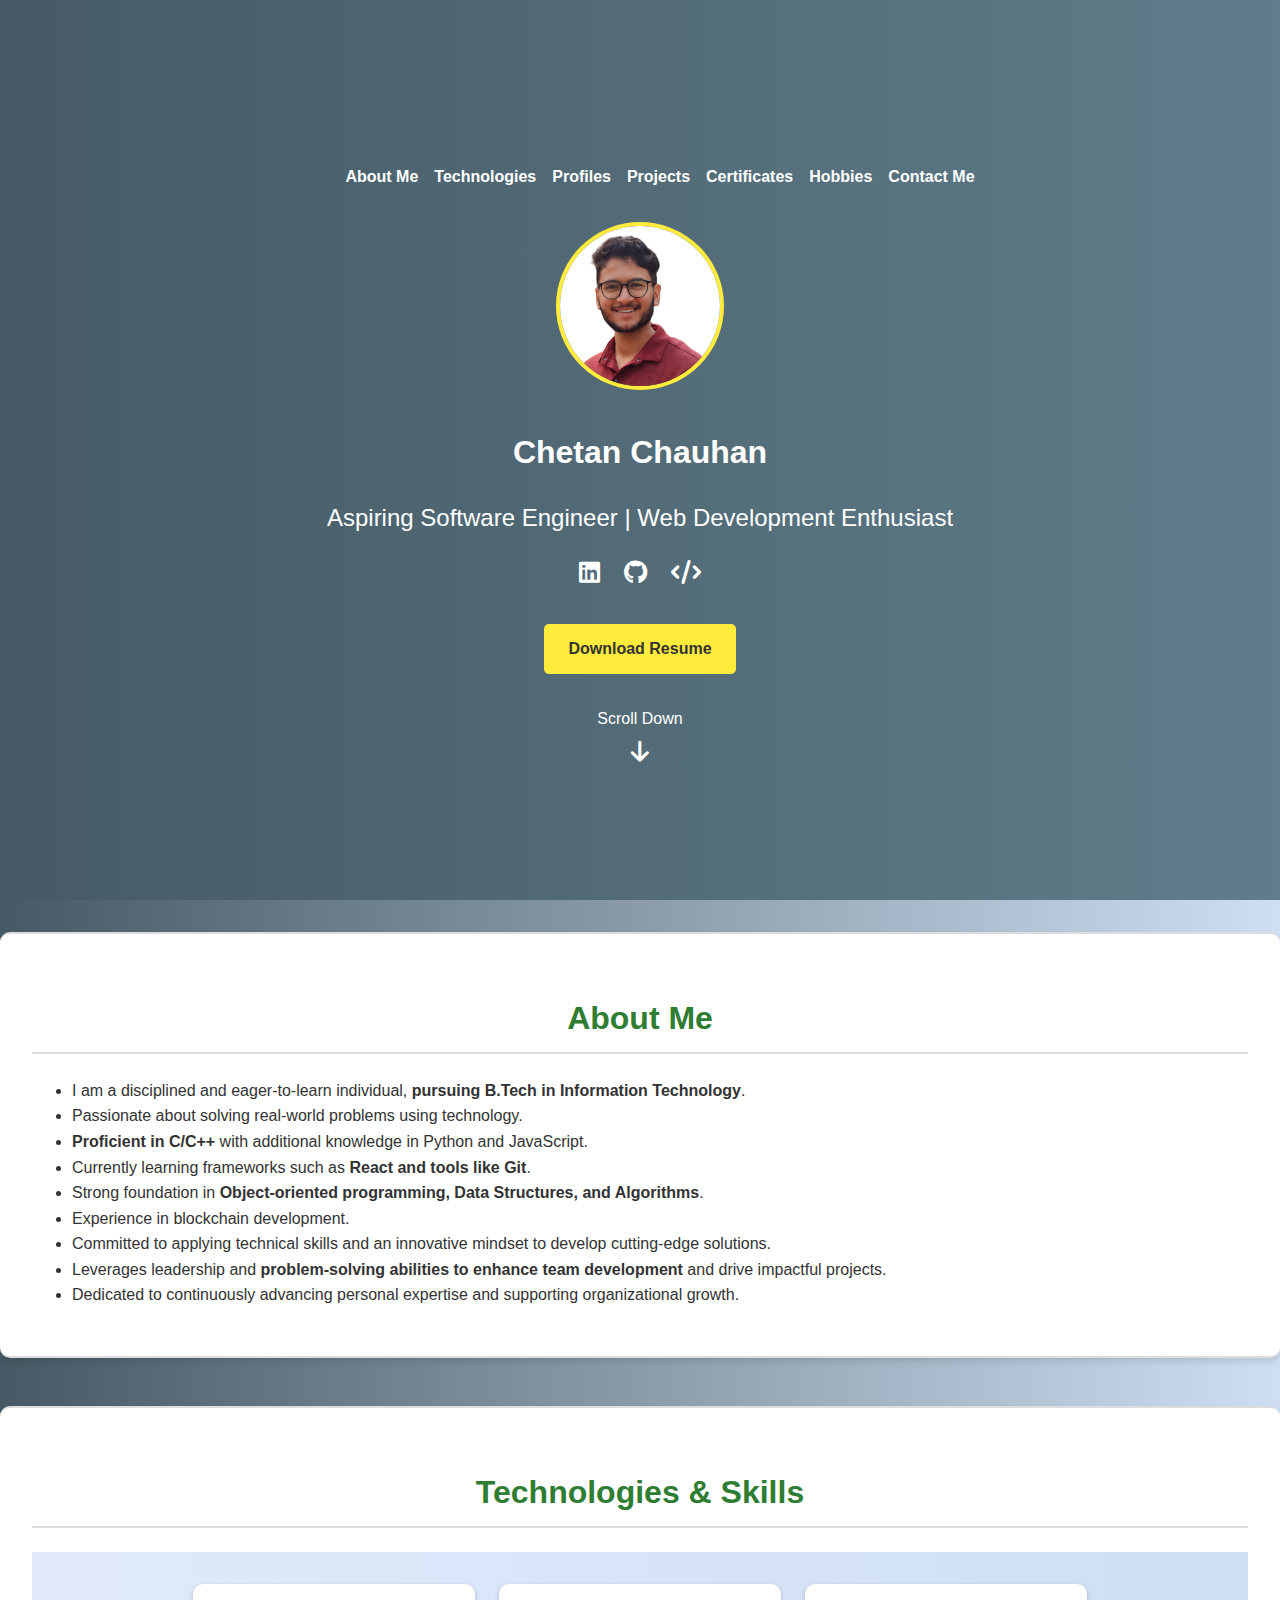
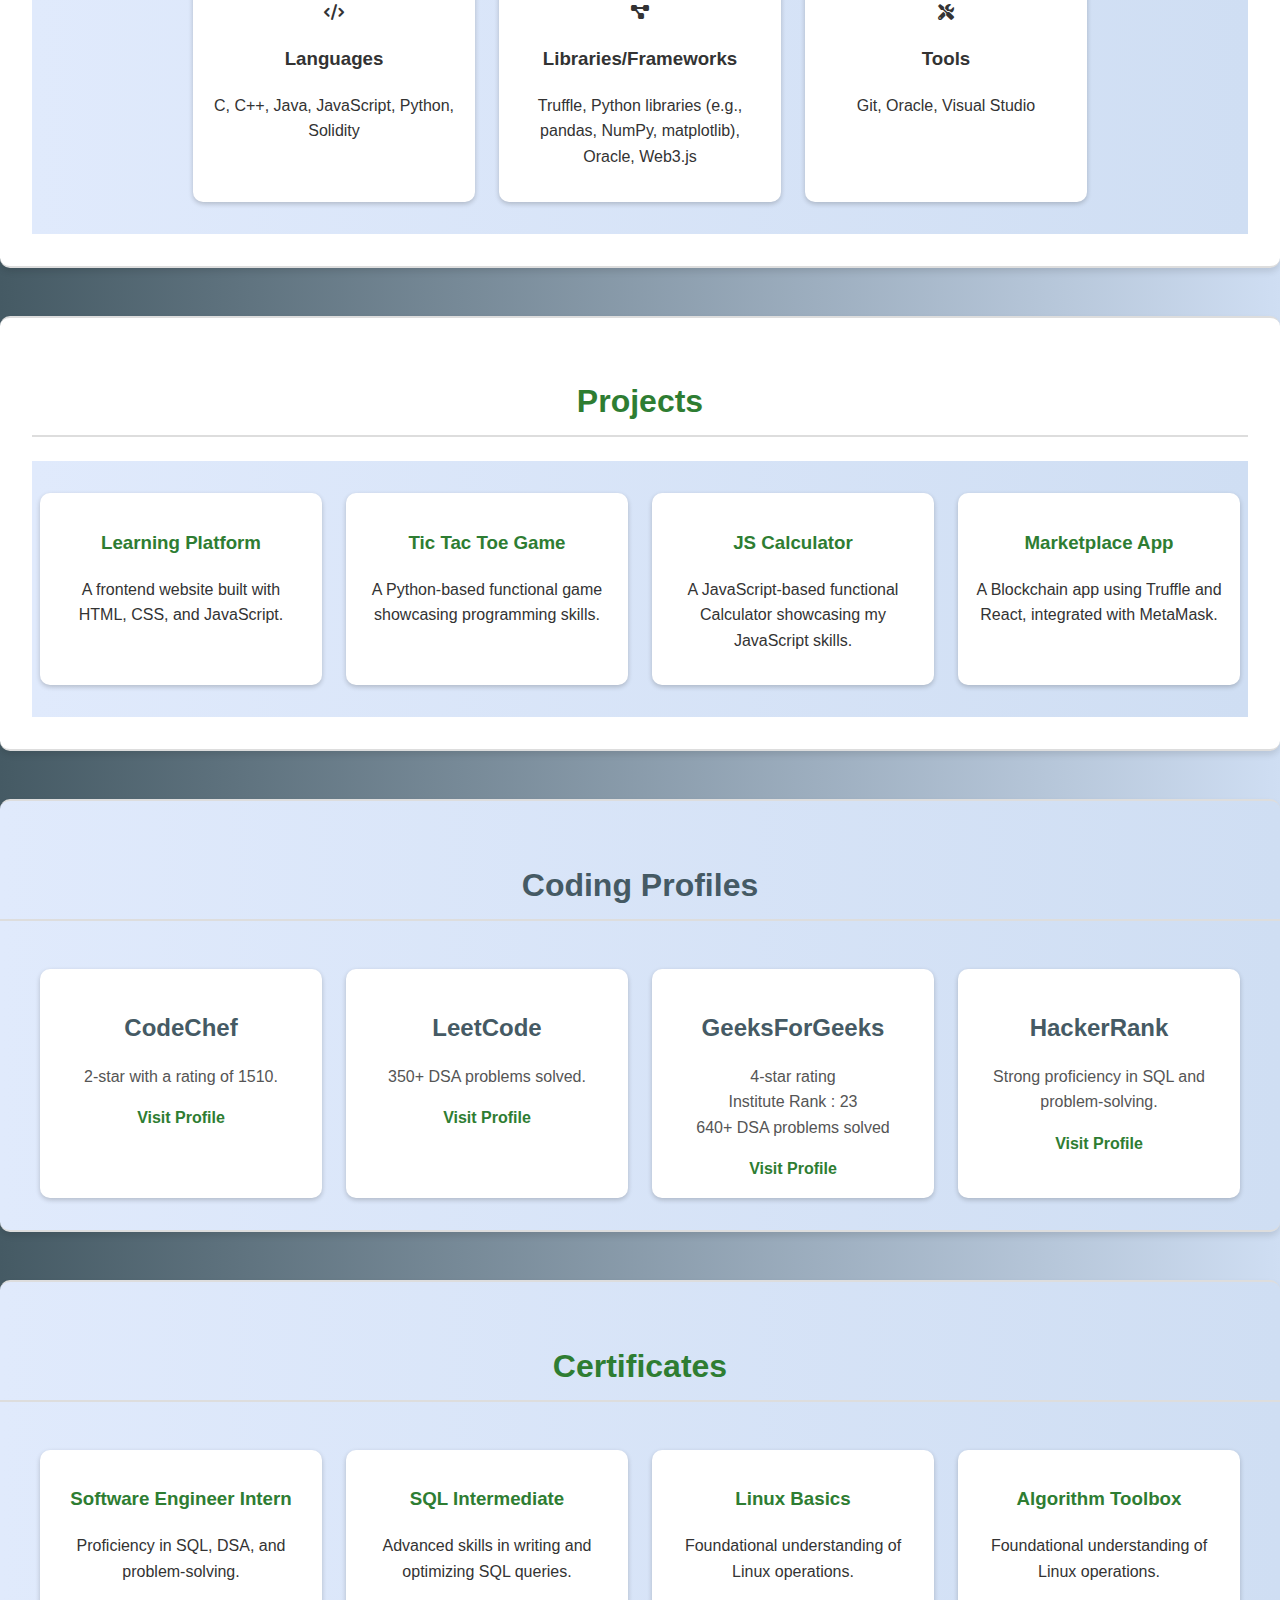
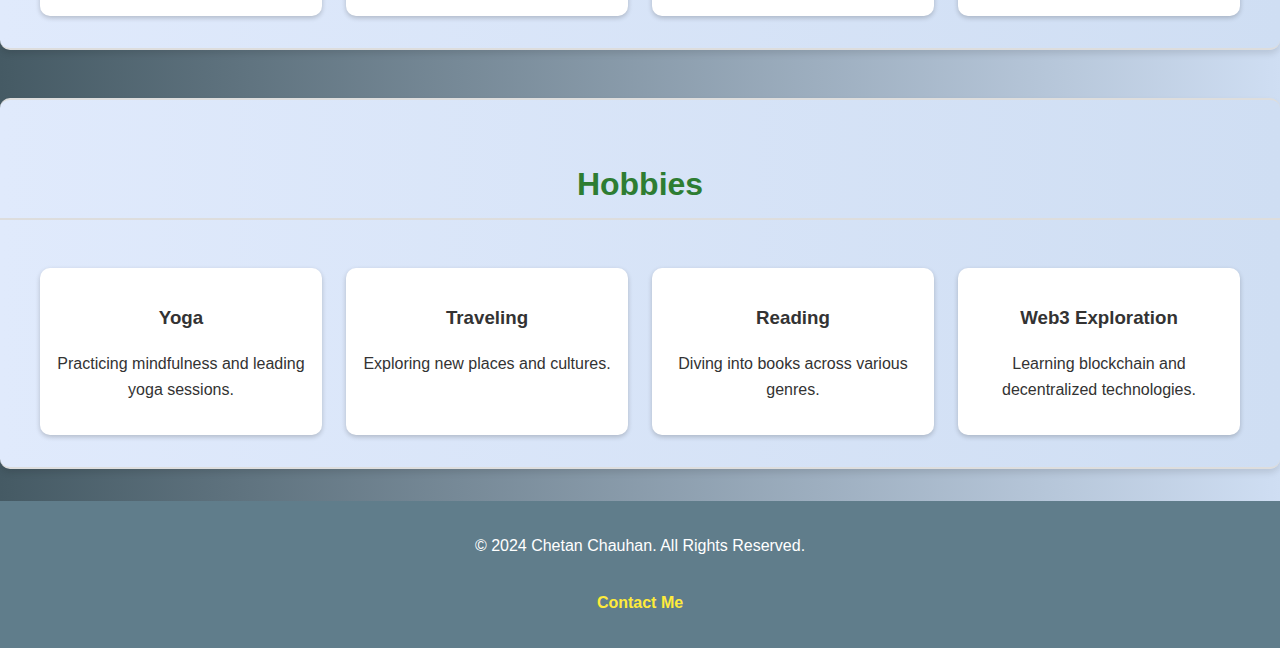
==== index.html @ dfd53d53 "Add files via upload" ====
<!DOCTYPE html>
<html lang="en">

<head>
    <meta charset="UTF-8">
    <meta name="viewport" content="width=device-width, initial-scale=1.0">
    <title>Chetan's Portfolio</title>
    <link rel="stylesheet" href="style.css">
    <link rel="stylesheet" href="https://cdnjs.cloudflare.com/ajax/libs/font-awesome/6.0.0-beta3/css/all.min.css">
</head>

<body>
    <!-- Full-page Cover Section -->
    <header class="header">
        <div class="container">
            <nav class="navbar">
                <div class="logo"></div>
                <div class="hamburger" id="hamburger">
                    <i class="fas fa-bars"></i>
                </div>
                <ul class="nav-links" id="nav-links">
                    <li><a href="#about">About Me</a></li>
                    <li><a href="#skills">Technologies</a></li>
                    <li><a href="#profiles">Profiles</a></li>
                    <li><a href="#projects">Projects</a></li>
                    <li><a href="#certificates">Certificates</a></li>
                    <li><a href="#hobbies">Hobbies</a></li>
                    <li><a href="contact.html" target="_blank">Contact Me</a></li>
                </ul>
            </nav>
            <img src="my-img.png" alt="Chetan's Photo" class="profile-pic">
            <h1>Chetan Chauhan</h1>
            <p class="tagline">Aspiring Software Engineer | Web Development Enthusiast</p>
            <div class="social-links">
                <a href="https://www.linkedin.com/in/chetan71/" target="_blank"><i class="fab fa-linkedin"></i></a>
                <a href="https://github.com/Chetan1930" target="_blank"><i class="fab fa-github"></i></a>
                <a href="https://www.codechef.com/users/chetan_71" target="_blank"><i class="fas fa-code"></i></a>
            </div>
            <a href="Chetan_SDE.pdf" download class="btn">Download Resume</a>
            <div class="scroll-down">
                <p>Scroll Down</p>
                <i class="fas fa-arrow-down"></i>
            </div>
        </div>
    </header>

    <main>
        <section id="about" class="section about">
            <h2>About Me</h2>

            <ul>
                <li>I am a disciplined and eager-to-learn individual, <strong>pursuing B.Tech in Information
                        Technology</strong>.</li>
                <li>Passionate about solving real-world problems using technology.</li>
                <li><strong>Proficient in C/C++ </strong>with additional knowledge in Python and JavaScript.</li>
                <li>Currently learning frameworks such as <strong> React and tools like Git</strong>.</li>
                <li>Strong foundation in <strong> Object-oriented programming, Data Structures, and Algorithms</strong>.
                </li>
                <li>Experience in blockchain development.</li>
                <li>Committed to applying technical skills and an innovative mindset to develop cutting-edge solutions.
                </li>
                <li>Leverages leadership and <strong> problem-solving abilities to enhance team development</strong> and
                    drive impactful
                    projects.</li>
                <li>Dedicated to continuously advancing personal expertise and supporting organizational growth.</li>
            </ul>
        </section>


        <section id="skills" class="section skills">
            <h2>Technologies & Skills</h2>
            <div class="skills-grid">
                <div class="skill-card">
                    <i class="fas fa-code"></i>
                    <h3>Languages</h3>
                    <p>C, C++, Java, JavaScript, Python, Solidity</p>
                </div>
                <div class="skill-card">
                    <i class="fas fa-project-diagram"></i>
                    <h3>Libraries/Frameworks</h3>
                    <p>Truffle, Python libraries (e.g., pandas, NumPy, matplotlib), Oracle, Web3.js</p>
                </div>
                <div class="skill-card">
                    <i class="fas fa-tools"></i>
                    <h3>Tools</h3>
                    <p>Git, Oracle, Visual Studio</p>
                </div>
            </div>
        </section>

        <section id="projects" class="section projects">
            <h2>Projects</h2>
            <div class="project-grid">
                <div class="project-card">
                    <h3><a href="https://chetan1930.github.io/Learnign-platform/" target="_blank">Learning Platform</a>
                    </h3>
                    <p>A frontend website built with HTML, CSS, and JavaScript.</p>
                </div>
                <div class="project-card">
                    <h3><a href="https://github.com/Chetan1930/tic-TAc-toe" target="_blank">Tic Tac Toe
                            Game</a></h3>
                    <p>A Python-based functional game showcasing programming skills.</p>
                </div>
                <div class="project-card">
                    <h3><a href="https://chetan1930.github.io/Calculator/" target="_blank">JS Calculator</a></h3>
                    <p>A JavaScript-based functional Calculator showcasing my JavaScript skills.</p>
                </div>
                <div class="project-card">
                    <h3><a href="https://chetan1930.github.io" target="_blank">Marketplace
                            App</a></h3>
                    <p>A Blockchain app using Truffle and React, integrated with MetaMask.</p>
                </div>
            </div>
        </section>


        <section id="profiles" class="section profiles">
            <h2>Coding Profiles</h2>
            <div class="profile-card">
                <h3>CodeChef</h3>
                <p>2-star with a rating of 1510.</p>
                <a href="https://www.codechef.com/users/chetan_71" target="_blank">Visit Profile</a>
            </div>
            <div class="profile-card">
                <h3>LeetCode</h3>
                <p>350+ DSA problems solved.</p>
                <a href="https://leetcode.com/u/Chetan71/" target="_blank">Visit Profile</a>
            </div>
            <div class="profile-card">
                <h3>GeeksForGeeks</h3>
                <p>4-star rating <br>
                    Institute Rank : 23 <br> 640+ DSA problems solved
                </p>
                <a href="https://www.geeksforgeeks.org/user/chetan71/" target="_blank">Visit Profile</a>
            </div>
            <div class="profile-card">
                <h3>HackerRank</h3>
                <p>Strong proficiency in SQL and problem-solving.</p>
                <a href="https://www.hackerrank.com/profile/Chetan71" target="_blank">Visit Profile</a>
            </div>
        </section>



        <section id="certificates" class="section certificates">
            <h2>Certificates</h2>
            <div class="certificate-card">
                <h3><a href="https://www.hackerrank.com/certificates/fb2526b6fe44" target="_blank">Software Engineer
                        Intern</a></h3>
                <p>Proficiency in SQL, DSA, and problem-solving.</p>
            </div>
            <div class="certificate-card">
                <h3><a href="https://www.hackerrank.com/certificates/130ee0b780d9" target="_blank">SQL Intermediate</a>
                </h3>
                <p>Advanced skills in writing and optimizing SQL queries.</p>
            </div>
            <div class="certificate-card">
                <h3><a href="https://coursera.org/share/fdd5c6d391b4684d82cac5562f0f18a5" target="_blank">Linux
                        Basics</a></h3>
                <p>Foundational understanding of Linux operations.</p>
            </div>
            <div class="certificate-card">
                <h3><a href="https://coursera.org/share/f64985040b0504a5c4fccfb1a05f8c09" target="_blank">Algorithm
                        Toolbox</a></h3>
                <p>Foundational understanding of Linux operations.</p>
            </div>
        </section>

        <section id="hobbies" class="section hobbies">
            <h2>Hobbies</h2>
            <div class="hobby-card">
                <h3>Yoga</h3>
                <p>Practicing mindfulness and leading yoga sessions.</p>
            </div>
            <div class="hobby-card">
                <h3>Traveling</h3>
                <p>Exploring new places and cultures.</p>
            </div>
            <div class="hobby-card">
                <h3>Reading</h3>
                <p>Diving into books across various genres.</p>
            </div>
            <div class="hobby-card">
                <h3>Web3 Exploration</h3>
                <p>Learning blockchain and decentralized technologies.</p>
            </div>
        </section>

    </main>

    <footer class="footer">
        <p>&copy; 2024 Chetan Chauhan. All Rights Reserved.</p>
        <p><a href="contact.html" class="contact-link">Contact Me</a></p>
    </footer>

</body>

<script src="script.js"></script>

</html>
---- style.css ----
/* General Styles */
/* General Styling */
body,
html {
  margin: 0;
  padding: 0;
  font-family: "Arial", sans-serif;
  scroll-behavior: smooth;
  overflow-x: hidden;
}

body {
  color: #333;
  background: linear-gradient(to right, #455a64, #cfdef3);
  line-height: 1.6;
}

/* Navbar */
.navbar {
  display: flex;
  justify-content: space-between;
  align-items: center;
  padding: 1rem 2rem;
  color: white;
  position: sticky;
  top: 0;
  z-index: 1000;
}

.nav-links {
  list-style: none;
  display: flex;
  gap: 1rem;
  transition: transform 0.3s ease-in-out;
}

.nav-links a {
  text-decoration: none;
  color: white;
  font-weight: bold;
  transition: color 0.3s;
}

.nav-links a:hover {
  color: #ffeb3b;
}

/* Hamburger Icon */
.hamburger {
  display: none;
  font-size: 1.5rem;
  cursor: pointer;
}

/* Responsive Design for Tablets and Mobile */
@media (max-width: 768px) {
  .hamburger {
    display: block;
  }

  .nav-links {
    flex-direction: column;
    position: absolute;
    top: 100%;
    right: 0;
    background-color: #455a64;
    width: 100%;
    transform: translateX(100%);
    padding: 1rem 0;
    gap: 1rem;
    box-shadow: 0 4px 8px rgba(0, 0, 0, 0.2);
  }

  .nav-links.show {
    transform: translateX(0);
  }

  .nav-links a {
    text-align: center;
    font-size: 1rem;
  }
}

/* Header Section */
header {
  display: flex;
  flex-direction: column;
  justify-content: center;
  align-items: center;
  text-align: center;
  height: 100vh;
  background: linear-gradient(to right, #455a64, #607d8b);
  color: white;
}

.profile-pic {
  width: 160px;
  height: 160px;
  border-radius: 50%;
  border: 4px solid #ffeb3b;
  margin-bottom: 0.5rem;
  object-fit: cover;
  object-position: center top;
}

.tagline {
  font-size: 1.5rem;
  margin: 0.5rem 0;
}

.social-links {
  margin: 1rem 0;
}

.social-links a {
  margin: 0 10px;
  font-size: 1.5rem;
  color: white;
  transition: color 0.3s;
}

.social-links a:hover {
  color: #ffeb3b;
}

/* Buttons */
.btn {
  display: inline-block;
  padding: 0.75rem 1.5rem;
  margin-top: 1rem;
  background: #ffeb3b;
  color: #333;
  text-decoration: none;
  font-weight: bold;
  border-radius: 5px;
  transition: background 0.3s;
}

.btn:hover {
  background: #ffc107;
}

/* Scroll Indicator */
.scroll-down {
  margin-top: 2rem;
  animation: bounce 2s infinite;
  text-align: center;
}

.scroll-down p {
  margin: 0;
  font-size: 1rem;
}

.scroll-down i {
  font-size: 1.5rem;
  margin-top: 0.5rem;
}

@keyframes bounce {
  0%,
  100% {
    transform: translateY(0);
  }
  50% {
    transform: translateY(-10px);
  }
}

/* Responsive Design */

/* For tablets and smaller screens */
@media (max-width: 768px) {
  .navbar {
    flex-direction: column;
    padding: 1rem;
  }

  .nav-links {
    flex-direction: column;
    gap: 0.5rem;
    align-items: center;
  }

  .nav-links a {
    font-size: 1rem;
  }

  header {
    padding: 1rem;
  }

  .tagline {
    font-size: 1.2rem;
  }

  .profile-pic {
    width: 140px;
    height: 140px;
  }

  .btn {
    padding: 0.5rem 1rem;
    font-size: 1rem;
  }
}

/* For mobile screens */
@media (max-width: 480px) {
  .navbar {
    padding: 0.5rem 1rem;
  }

  .nav-links {
    gap: 0.5rem;
  }

  .nav-links a {
    font-size: 0.9rem;
  }

  header {
    padding: 1rem 0.5rem;
  }

  .tagline {
    font-size: 1rem;
  }

  .profile-pic {
    width: 120px;
    height: 120px;
  }

  .btn {
    padding: 0.5rem;
    font-size: 0.9rem;
  }

  .social-links a {
    font-size: 1.2rem;
    margin: 0 5px;
  }
}


/* General Section Styling */
.section {
  padding: 2rem;
  background: white;
  margin: 2rem 0;
  border-top: 2px solid #ddd;
  border-bottom: 2px solid #ddd;
  border-radius: 10px;
  box-shadow: 0 4px 6px rgba(0, 0, 0, 0.1);
}

/* Section Titles */
.section h2 {
  width: 100%;
  text-align: center;
  font-size: 2rem;
  color: #2e7d32;
  margin-bottom: 1.5rem;
  border-bottom: 2px solid #ddd;
  padding-bottom: 0.5rem;
}

/* Grid Layouts for Skills, Projects, Certificates, and Hobbies */
.skills-grid,
.project-grid,
.certificates,
.hobbies,
.profiles {
  display: flex;
  gap: 1.5rem;
  justify-content: center;
  flex-wrap: wrap;
  padding: 2rem 0;
  background: linear-gradient(to right, #e0eafc, #cfdef3);
}

/* Card Styling for All Sections */
.skill-card,
.project-card,
.certificate-card,
.hobby-card,
.profile-card {
  background: white;
  padding: 1rem;
  border-radius: 10px;
  box-shadow: 0 2px 5px rgba(0, 0, 0, 0.2);
  text-align: center;
  flex: 1;
  max-width: 250px;
  transition: transform 0.3s, box-shadow 0.3s;
}

.skill-card:hover,
.project-card:hover,
.certificate-card:hover,
.hobby-card:hover,
.profile-card:hover {
  transform: translateY(-5px);
  box-shadow: 0 4px 10px rgba(0, 0, 0, 0.2);
}

/* Project Links */
.project-card h3 a {
  text-decoration: none;
  color: #2e7d32;
  font-weight: bold;
  transition: color 0.3s;
}

.project-card h3 a:hover {
  color: #ff9800;
}

/* Profile Section Styling */
.profiles h2 {
  color: #455a64;
}

.profile-card h3 {
  font-size: 1.5rem;
  color: #455a64;
  margin-bottom: 0.5rem;
}

.profile-card p {
  font-size: 1rem;
  color: #555;
  margin-bottom: 1rem;
}

.profile-card a {
  text-decoration: none;
  color: #2e7d32;
  font-weight: bold;
  transition: color 0.3s;
}

.profile-card a:hover {
  color: #ff9800;
}

/* Separator Styling for Section Visibility */
.section:not(:last-child) {
  margin-bottom: 3rem;
}

/* Shared Hover Effects */
.card:hover a {
  color: #ff9800;
}

.certificate-card a {
  text-decoration: none;
  color: #2e7d32;
  font-weight: bold;
  transition: color 0.3s;
}

.certificate-card a:hover {
  color: #ff9800;
}

/* Footer */
footer {
  text-align: center;
  background: #607d8b;
  color: white;
  padding: 1rem;
}

.contact-link {
  text-decoration: none;
  color: #ffeb3b;
  font-weight: bold;
  transition: color 0.3s;
  margin-top: 1rem;
  display: inline-block;
}

.contact-link:hover {
  color: #ff9800;
}
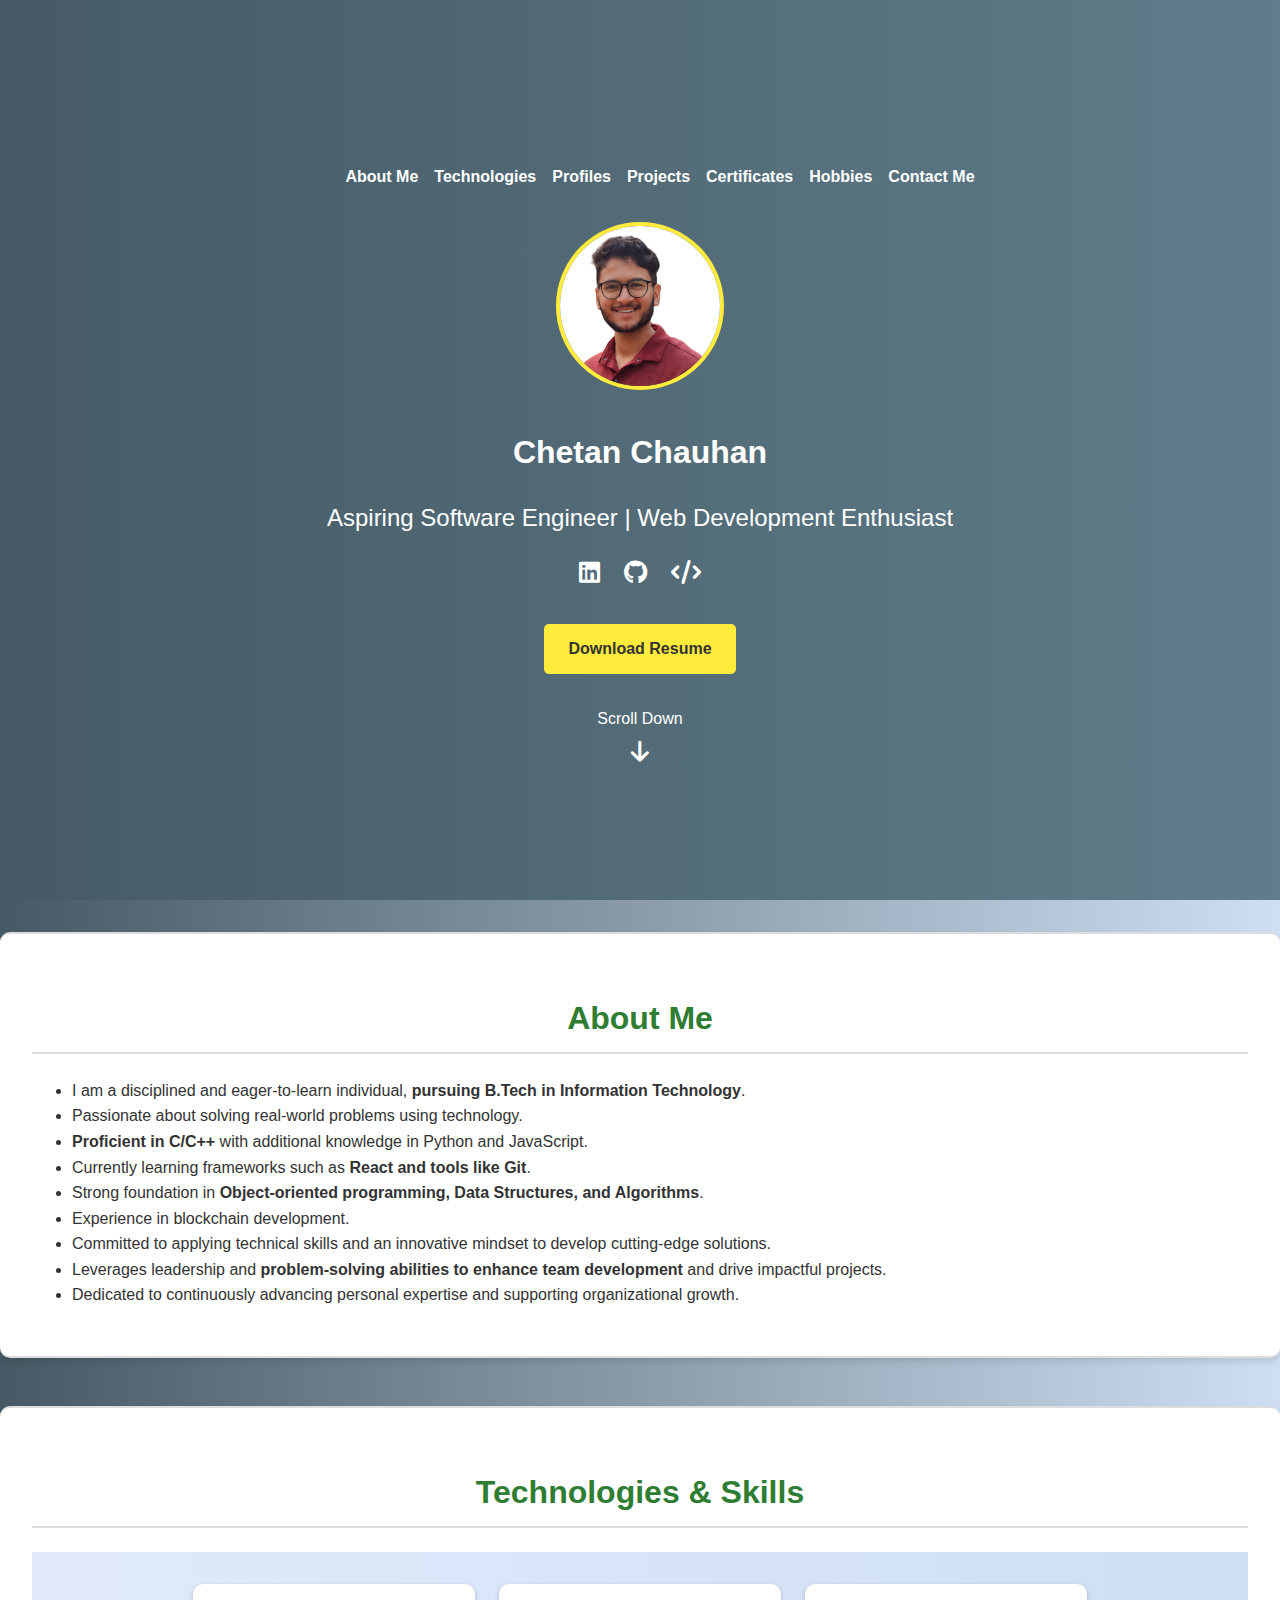
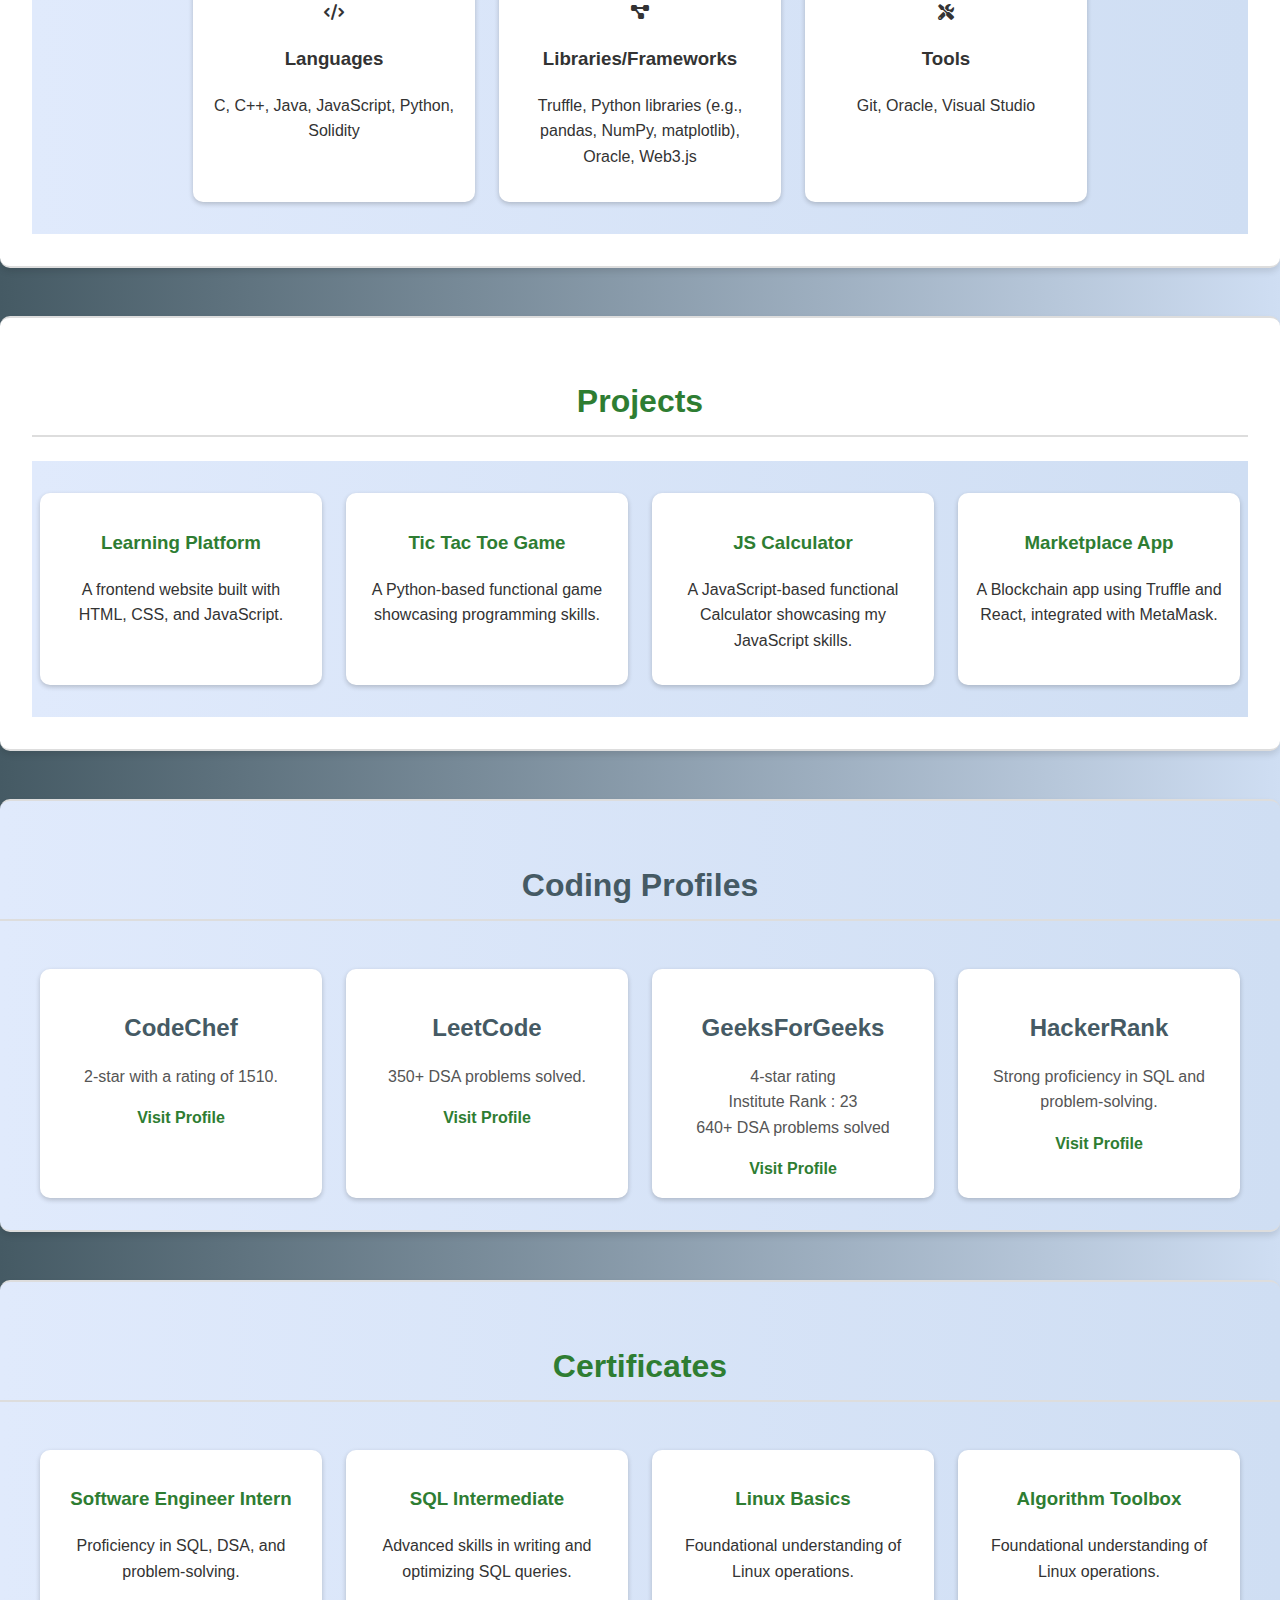
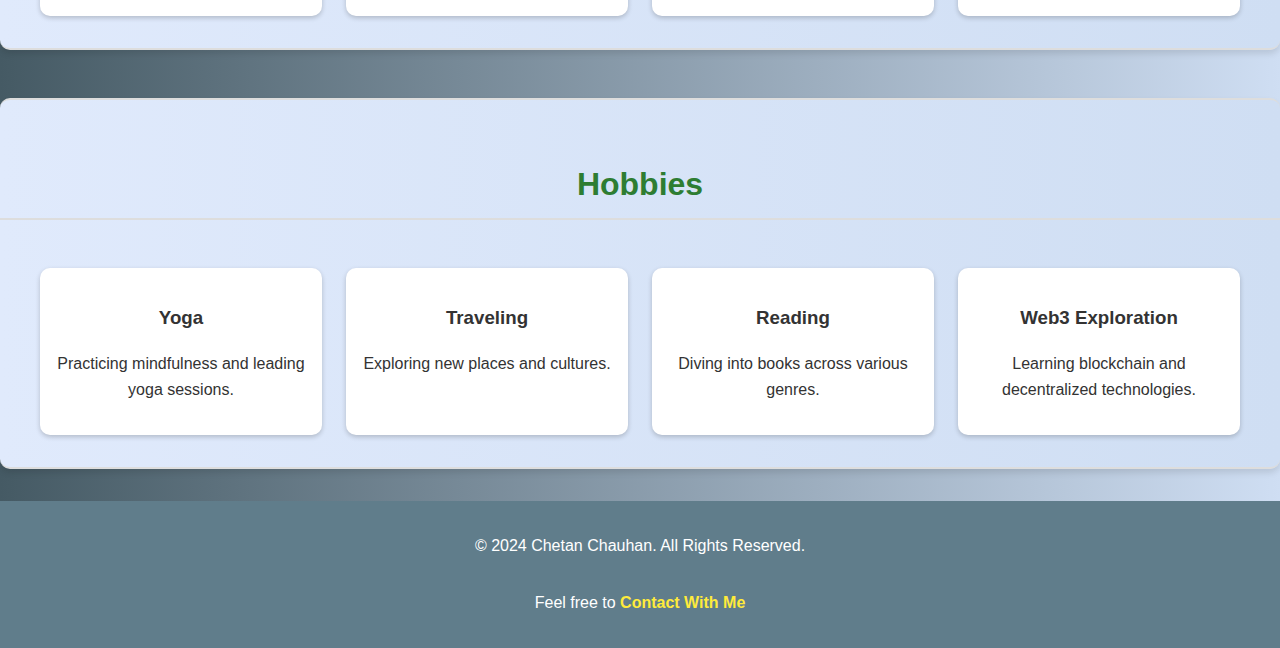
==== commit 36a45963: "Add files via upload" ====
--- a/index.html
+++ b/index.html
@@ -14,10 +14,10 @@
     <header class="header">
         <div class="container">
             <nav class="navbar">
-                <div class="logo"></div>
                 <div class="hamburger" id="hamburger">
                     <i class="fas fa-bars"></i>
                 </div>
+                <div class="logo"></div>
                 <ul class="nav-links" id="nav-links">
                     <li><a href="#about">About Me</a></li>
                     <li><a href="#skills">Technologies</a></li>
@@ -37,7 +37,7 @@
                 <a href="https://www.codechef.com/users/chetan_71" target="_blank"><i class="fas fa-code"></i></a>
             </div>
             <a href="Chetan_SDE.pdf" download class="btn">Download Resume</a>
-            <div class="scroll-down">
+            <div class="scroll-down" id="scroll-down">
                 <p>Scroll Down</p>
                 <i class="fas fa-arrow-down"></i>
             </div>
@@ -188,9 +188,12 @@
 
     </main>
 
+    
     <footer class="footer">
         <p>&copy; 2024 Chetan Chauhan. All Rights Reserved.</p>
-        <p><a href="contact.html" class="contact-link">Contact Me</a></p>
+        <section id="end-of-page">
+            <p>Feel free to <a href="contact.html" class="contact-link">Contact With Me</a></p>
+        </section>
     </footer>
 
 </body>
--- a/style.css
+++ b/style.css
@@ -50,13 +50,31 @@
   display: none;
   font-size: 1.5rem;
   cursor: pointer;
-}
-
-/* Responsive Design for Tablets and Mobile */
+  position: absolute; /* Fixed to the top-left corner */
+  top: 10px;
+  left: 10px;
+  z-index: 1001;
+}
+
+/* Scroll Down Button */
+.scroll-down {
+  margin-top: 2rem;
+  animation: bounce 2s infinite;
+  text-align: center;
+  cursor: pointer;
+}
+
+.scroll-down i {
+  font-size: 1.5rem;
+  margin-top: 0.5rem;
+}
+
 @media (max-width: 768px) {
   .hamburger {
     display: block;
   }
+
+
 
   .nav-links {
     flex-direction: column;
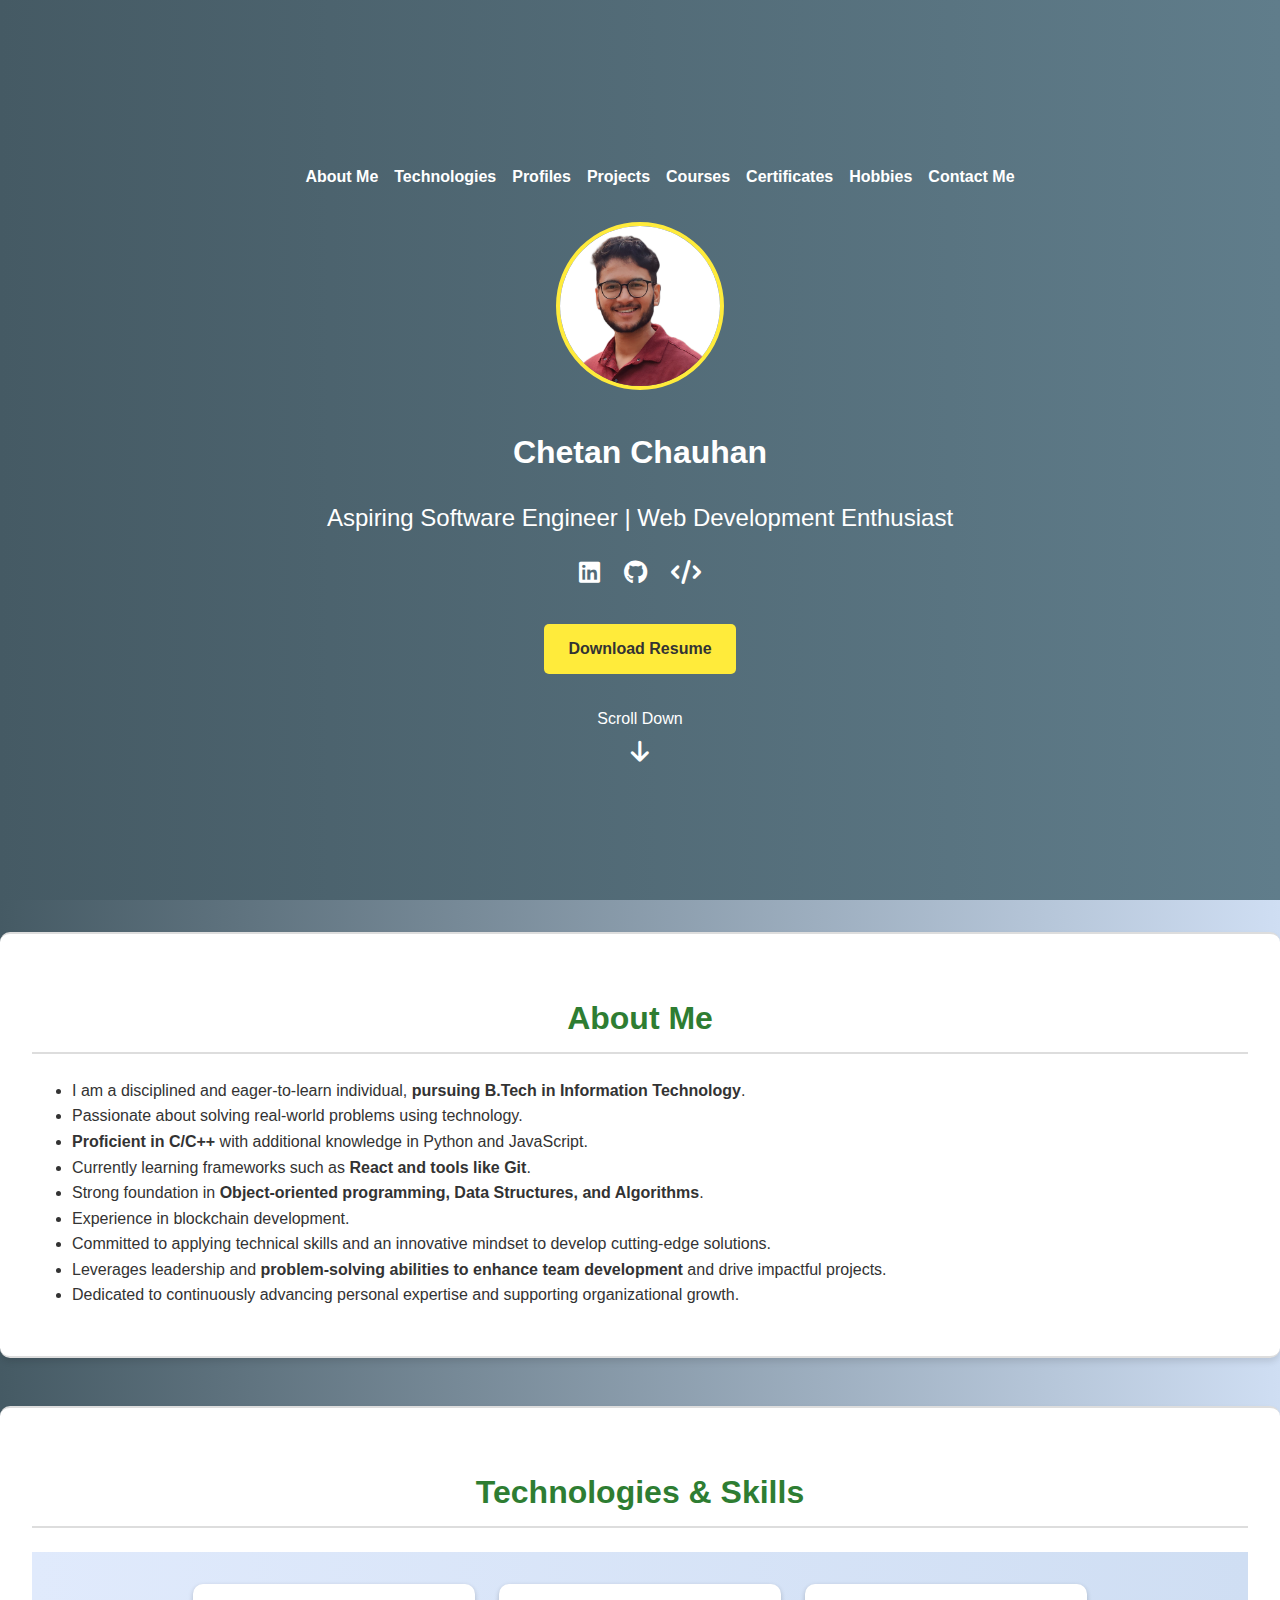
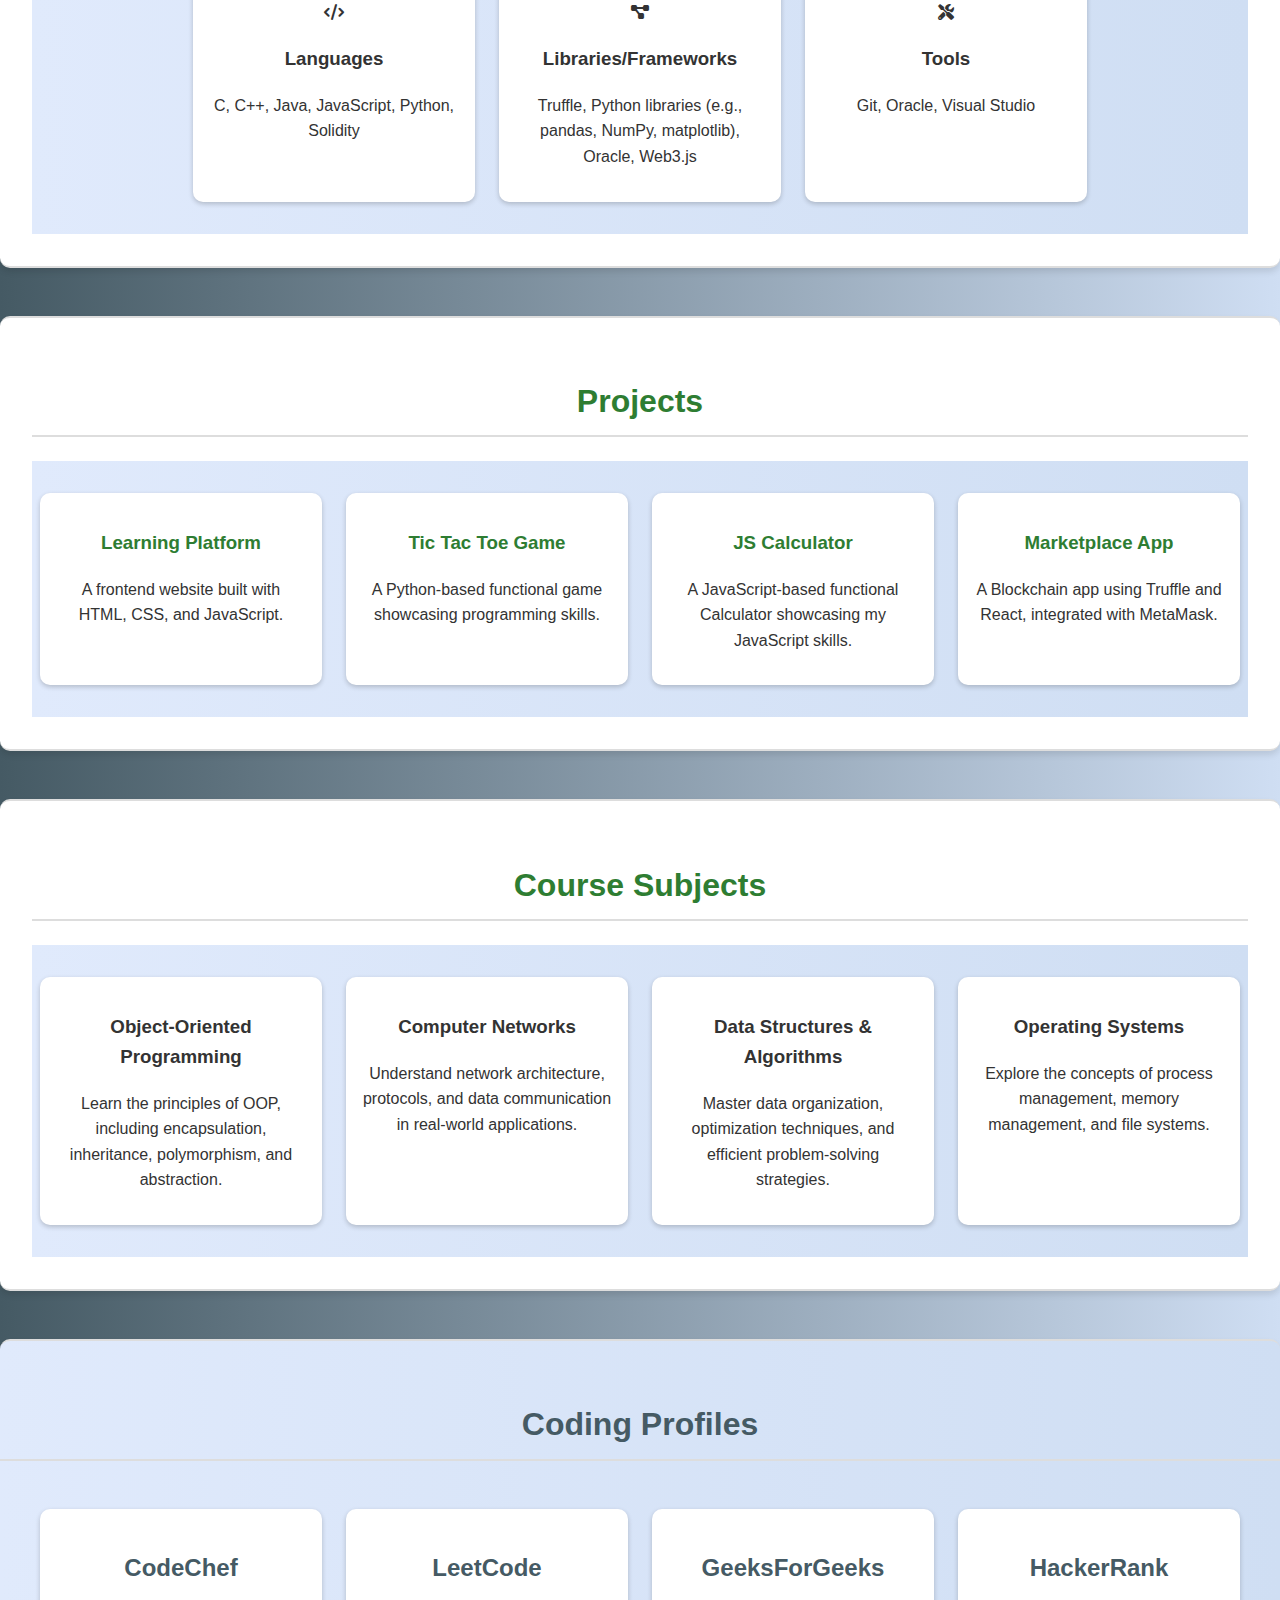
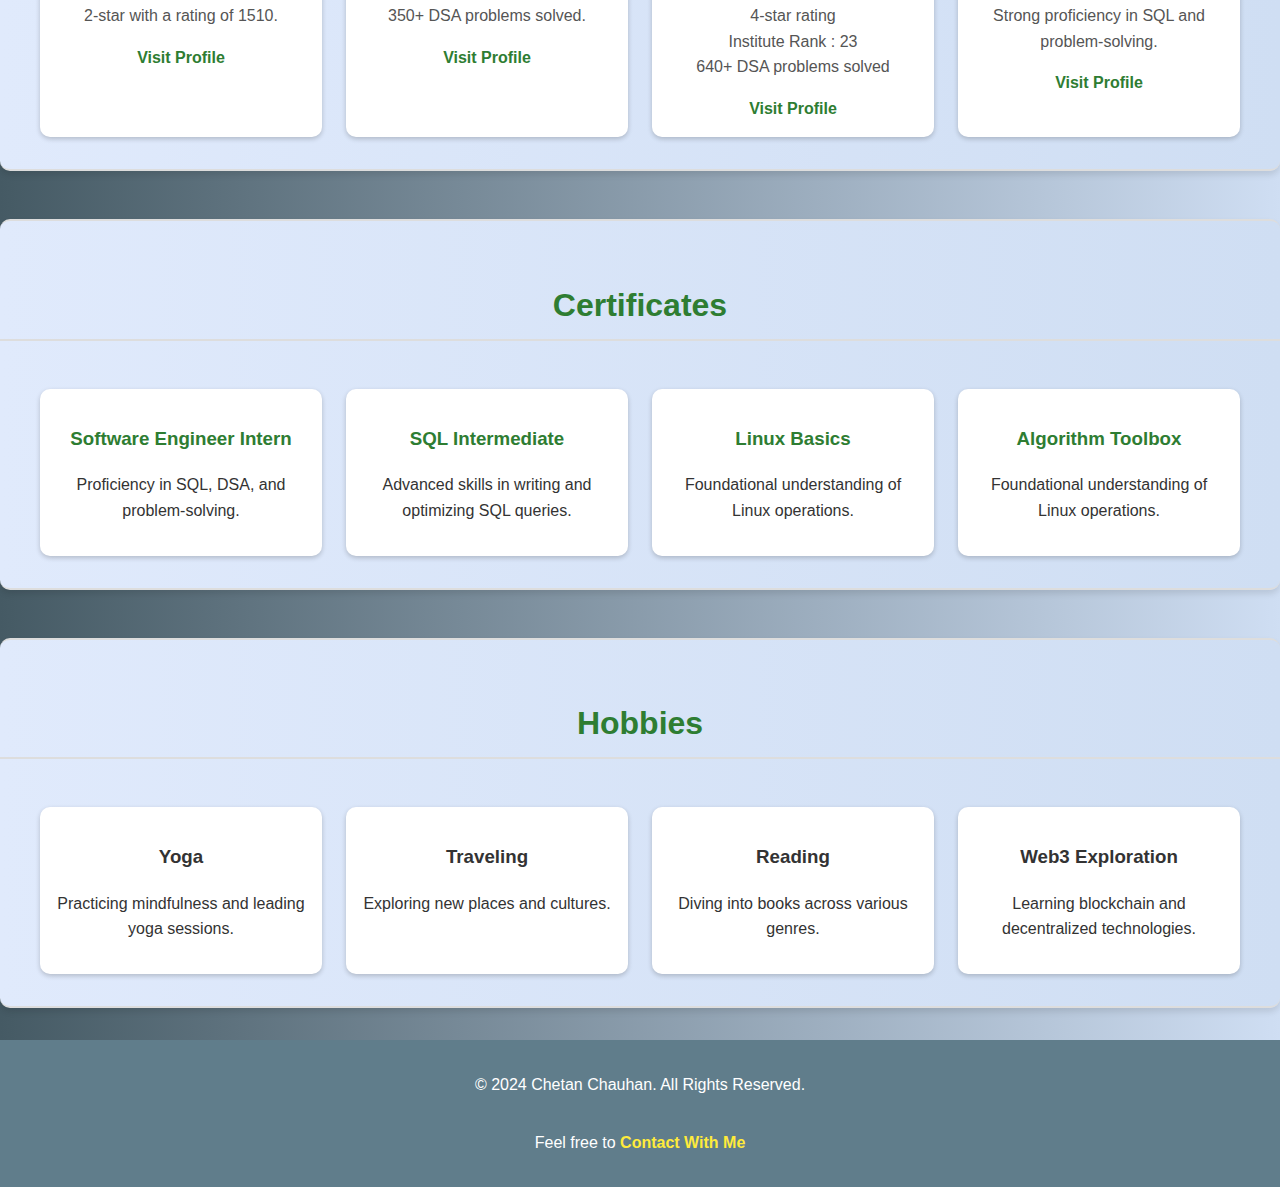
==== commit 96c612ea: "Add files via upload" ====
--- a/index.html
+++ b/index.html
@@ -23,6 +23,7 @@
                     <li><a href="#skills">Technologies</a></li>
                     <li><a href="#profiles">Profiles</a></li>
                     <li><a href="#projects">Projects</a></li>
+                    <li><a href="#Courses">Courses</a></li>
                     <li><a href="#certificates">Certificates</a></li>
                     <li><a href="#hobbies">Hobbies</a></li>
                     <li><a href="contact.html" target="_blank">Contact Me</a></li>
@@ -113,6 +114,30 @@
             </div>
         </section>
 
+        <section id="Courses" class="section projects">
+                <h2 >Course Subjects</h2>
+                <div class="project-grid">
+                    <div class="project-card">
+                        <h3>Object-Oriented Programming</h3>
+                        <p>Learn the principles of OOP, including encapsulation, inheritance, polymorphism, and abstraction.</p>
+                    </div>
+                    <div class="project-card">
+                        <h3>Computer Networks</h3>
+                        <p>Understand network architecture, protocols, and data communication in real-world applications.</p>
+                    </div>
+                    <div class="project-card">
+                        <h3>Data Structures & Algorithms</h3>
+                        <p>Master data organization, optimization techniques, and efficient problem-solving strategies.</p>
+                    </div>
+                    <div class="project-card">
+                        <h3>Operating Systems</h3>
+                        <p>Explore the concepts of process management, memory management, and file systems.</p>
+                    </div>
+                </div>
+            </div>
+        </section>
+        
+
 
         <section id="profiles" class="section profiles">
             <h2>Coding Profiles</h2>
--- a/style.css
+++ b/style.css
@@ -287,6 +287,7 @@
 /* Grid Layouts for Skills, Projects, Certificates, and Hobbies */
 .skills-grid,
 .project-grid,
+.course-grid,
 .certificates,
 .hobbies,
 .profiles {
@@ -298,9 +299,18 @@
   background: linear-gradient(to right, #e0eafc, #cfdef3);
 }
 
+.courses-grid {
+  display: grid;
+  grid-template-columns: repeat(auto-fit, minmax(280px, 1fr));
+  /* background-color: #455a64; */
+  gap: 2rem;
+  padding: 0 2rem;
+}
+
 /* Card Styling for All Sections */
 .skill-card,
 .project-card,
+.course-card,
 .certificate-card,
 .hobby-card,
 .profile-card {
@@ -316,6 +326,7 @@
 
 .skill-card:hover,
 .project-card:hover,
+.course-card:hover,
 .certificate-card:hover,
 .hobby-card:hover,
 .profile-card:hover {
